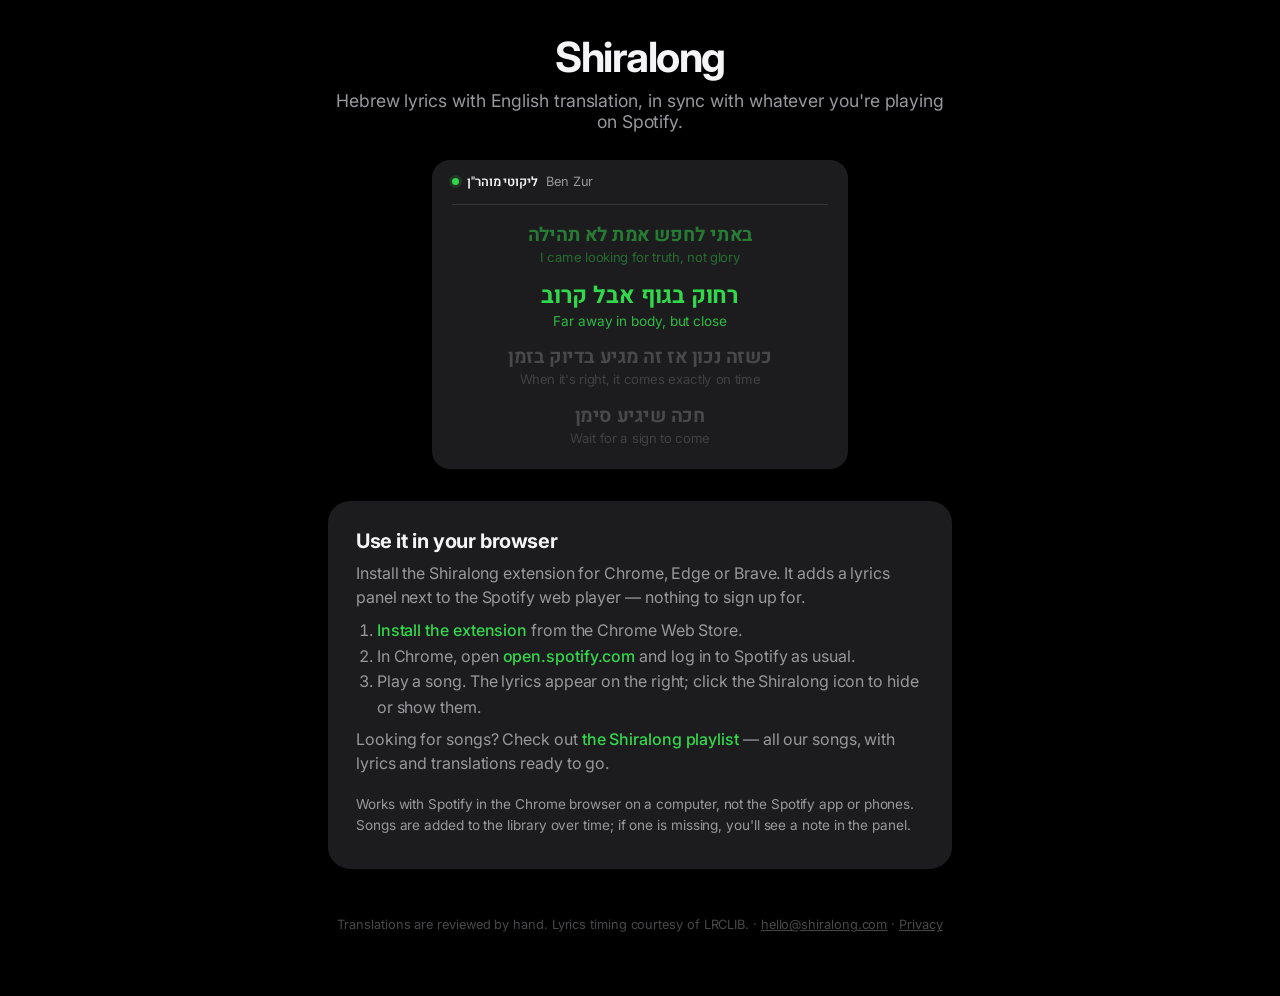
==== index.html @ b2a1687a "Add files via upload" ====
<!DOCTYPE html>
<html lang="en">
<head>
<meta charset="utf-8">
<meta name="viewport" content="width=device-width, initial-scale=1, viewport-fit=cover">
<meta name="theme-color" content="#000000">
<meta name="color-scheme" content="dark">
<title>Shiralong · Hebrew lyrics, live</title>
<link rel="icon" href="extension/icons/48.png">
<link rel="preconnect" href="https://fonts.googleapis.com">
<link rel="preconnect" href="https://fonts.gstatic.com" crossorigin>
<link href="https://fonts.googleapis.com/css2?family=Heebo:wght@500;700&family=Inter:wght@400;500;600;700&display=swap" rel="stylesheet">
<style>
  :root {
    color-scheme: dark;
    --bg: #000; --card: #1c1c1e; --ink: #f5f5f7; --ink-2: #98989d; --dim: #48484a;
    --green: #32d74b; --green-soft: rgba(50,215,75,.14); --line: rgba(255,255,255,.1);
    --font-en: 'Inter', -apple-system, BlinkMacSystemFont, 'SF Pro Text', 'Segoe UI', Helvetica, Arial, sans-serif;
    --font-he: 'Heebo', -apple-system, 'SF Hebrew', 'Segoe UI', Arial, sans-serif;
  }
  * { box-sizing: border-box; }
  html, body { margin: 0; background: var(--bg); color: var(--ink); font-family: var(--font-en); -webkit-font-smoothing: antialiased; letter-spacing: -.005em; }
  main { max-width: 42rem; margin: 0 auto; padding: 2rem 1.5rem 4rem; }
  .hero { text-align: center; margin-bottom: 2rem; }
  .demo {
    margin: 1.75rem auto 0; max-width: 26rem; text-align: center;
    background: var(--card); border-radius: 18px; padding: 0 1.25rem 1.4rem; overflow: hidden;
    box-shadow: 0 1px 2px rgba(0,0,0,.4), 0 12px 32px rgba(0,0,0,.35);
  }
  .demo-head { display: flex; align-items: center; gap: .5rem; padding: .8rem 0; border-bottom: 1px solid var(--line); margin-bottom: 1.1rem; font-size: .8rem; }
  .demo-dot { width: 7px; height: 7px; border-radius: 50%; background: var(--green); box-shadow: 0 0 0 3px var(--green-soft); }
  .demo-title { font-family: var(--font-he); font-weight: 600; color: var(--ink); }
  .demo-artist { color: var(--ink-2); }
  .demo .line { color: var(--dim); margin-bottom: .95rem; transition: color .35s ease, opacity .35s ease, transform .35s ease; transform: scale(.96); }
  .demo .line:last-child { margin-bottom: 0; }
  .demo .he { display: block; direction: rtl; font-family: var(--font-he); font-size: 1.25rem; font-weight: 700; line-height: 1.3; }
  .demo .en { display: block; font-size: .85rem; margin-top: .1rem; opacity: .85; }
  .demo .line.current { color: var(--green); transform: scale(1); }
  .demo .line.current .he { font-size: 1.45rem; }
  .demo .line.done { color: var(--green); opacity: .5; }
  @media (prefers-reduced-motion: reduce) { .demo .line { transition: none; } }
  h1 { font-size: 2.6rem; font-weight: 700; letter-spacing: -.035em; margin: 0 0 .5rem; }
  .sub { color: var(--ink-2); font-size: 1.1rem; margin: 0; }
  .card { background: var(--card); border-radius: 22px; padding: 1.75rem; margin-bottom: 1.25rem; }
  .card h2 { font-size: 1.25rem; font-weight: 700; letter-spacing: -.02em; margin: 0 0 .5rem; }
  .card p { color: var(--ink-2); margin: .4rem 0; line-height: 1.5; }
  .card ol { color: var(--ink-2); padding-left: 1.3rem; line-height: 1.6; margin: .6rem 0 0; }
  .card ol b { color: var(--ink); font-weight: 500; }
  .card ol a, .card a.pl { color: var(--green); text-decoration: none; font-weight: 500; }
  .card ol a b { color: var(--green); }
  .primary { display: inline-block; background: var(--green); color: #fff; border-radius: 999px; padding: .75rem 1.5rem; font-weight: 600; text-decoration: none; margin-top: 1rem; }
  .primary:hover { filter: brightness(1.06); }
  .ghost { display: inline-block; background: var(--green-soft); color: var(--green); border-radius: 999px; padding: .6rem 1.2rem; font-weight: 500; text-decoration: none; margin-top: 1rem; margin-right: .5rem; }
  .small { font-size: .85rem; color: var(--ink-2); }
  code { font-family: ui-monospace, 'SF Mono', Menlo, monospace; font-size: .85em; background: var(--green-soft); padding: .1rem .4rem; border-radius: 6px; }
  footer { text-align: center; color: var(--dim); font-size: .8rem; margin-top: 3rem; }
</style>
</head>
<body>
<main>
  <section class="hero">
    <h1>Shiralong</h1>
    <p class="sub">Hebrew lyrics with English translation, in sync with whatever you're playing on Spotify.</p>
    <div class="demo" aria-hidden="true">
      <div class="demo-head"><span class="demo-dot"></span><span class="demo-title">ליקוטי מוהר"ן</span><span class="demo-artist">Ben Zur</span></div>
      <div class="demo-lines">
        <div class="line"><span class="he">באתי לחפש אמת לא תהילה</span><span class="en">I came looking for truth, not glory</span></div>
        <div class="line"><span class="he">רחוק בגוף אבל קרוב</span><span class="en">Far away in body, but close</span></div>
        <div class="line"><span class="he">כשזה נכון אז זה מגיע בדיוק בזמן</span><span class="en">When it's right, it comes exactly on time</span></div>
        <div class="line"><span class="he">חכה שיגיע סימן</span><span class="en">Wait for a sign to come</span></div>
      </div>
    </div>
  </section>

  <section class="card">
    <h2>Use it in your browser</h2>
    <p>Install the Shiralong extension for Chrome, Edge or Brave. It adds a lyrics panel next to the Spotify web player — nothing to sign up for.</p>
    <ol>
      <li><a href="https://chromewebstore.google.com/detail/jemjkeklebhobefimbopdaggafegfcba" target="_blank" rel="noopener"><b>Install the extension</b></a> from the Chrome Web Store.</li>
      <li>In Chrome, open <a href="https://open.spotify.com/" target="_blank" rel="noopener"><b>open.spotify.com</b></a> and log in to Spotify as usual.</li>
      <li>Play a song. The lyrics appear on the right; click the Shiralong icon to hide or show them.</li>
    </ol>
    <p>Looking for songs? Check out <a class="pl" href="https://open.spotify.com/playlist/4oHuPHOU4VTmZAhV1zTiBg" target="_blank" rel="noopener">the Shiralong playlist</a> — all our songs, with lyrics and translations ready to go.</p>
    <p class="small" style="margin-top:1.2rem">Works with Spotify in the Chrome browser on a computer, not the Spotify app or phones. Songs are added to the library over time; if one is missing, you'll see a note in the panel.</p>
  </section>


  <footer>Translations are reviewed by hand. Lyrics timing courtesy of LRCLIB. · <a href="mailto:hello@shiralong.com" style="color:inherit">hello@shiralong.com</a> · <a href="privacy.html" style="color:inherit">Privacy</a></footer>
</main>
<script>
  (() => {
    const lines = [...document.querySelectorAll('.demo .line')];
    let i = 1;
    const paint = () => lines.forEach((l, k) => { l.className = 'line' + (k < i ? ' done' : k === i ? ' current' : ''); });
    paint();
    if (window.matchMedia('(prefers-reduced-motion: reduce)').matches) return;
    setInterval(() => { i = (i + 1) % (lines.length + 1); if (i === 0) { lines.forEach(l => l.className = 'line'); i = 0; return; } paint(); }, 2400);
  })();
</script>
</body>
</html>
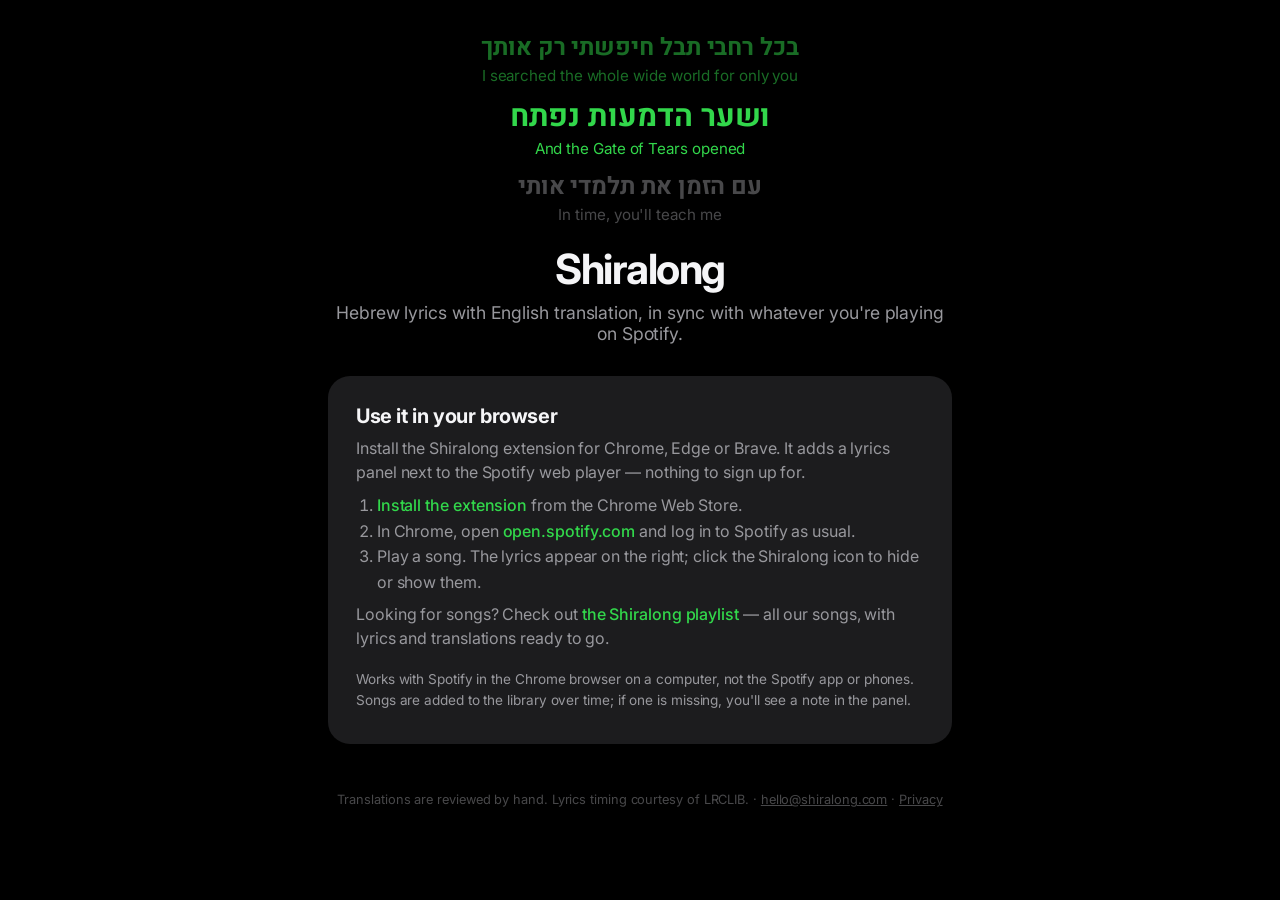
==== commit ed748b4c: "Rename index2.html to index.html" ====
--- a/index.html
+++ b/index.html
@@ -22,23 +22,13 @@
   html, body { margin: 0; background: var(--bg); color: var(--ink); font-family: var(--font-en); -webkit-font-smoothing: antialiased; letter-spacing: -.005em; }
   main { max-width: 42rem; margin: 0 auto; padding: 2rem 1.5rem 4rem; }
   .hero { text-align: center; margin-bottom: 2rem; }
-  .demo {
-    margin: 1.75rem auto 0; max-width: 26rem; text-align: center;
-    background: var(--card); border-radius: 18px; padding: 0 1.25rem 1.4rem; overflow: hidden;
-    box-shadow: 0 1px 2px rgba(0,0,0,.4), 0 12px 32px rgba(0,0,0,.35);
-  }
-  .demo-head { display: flex; align-items: center; gap: .5rem; padding: .8rem 0; border-bottom: 1px solid var(--line); margin-bottom: 1.1rem; font-size: .8rem; }
-  .demo-dot { width: 7px; height: 7px; border-radius: 50%; background: var(--green); box-shadow: 0 0 0 3px var(--green-soft); }
-  .demo-title { font-family: var(--font-he); font-weight: 600; color: var(--ink); }
-  .demo-artist { color: var(--ink-2); }
-  .demo .line { color: var(--dim); margin-bottom: .95rem; transition: color .35s ease, opacity .35s ease, transform .35s ease; transform: scale(.96); }
-  .demo .line:last-child { margin-bottom: 0; }
-  .demo .he { display: block; direction: rtl; font-family: var(--font-he); font-size: 1.25rem; font-weight: 700; line-height: 1.3; }
-  .demo .en { display: block; font-size: .85rem; margin-top: .1rem; opacity: .85; }
-  .demo .line.current { color: var(--green); transform: scale(1); }
-  .demo .line.current .he { font-size: 1.45rem; }
-  .demo .line.done { color: var(--green); opacity: .5; }
-  @media (prefers-reduced-motion: reduce) { .demo .line { transition: none; } }
+  .hero .demo { margin: 0 auto 1.25rem; max-width: 24rem; text-align: center; }
+  .hero .line { color: var(--dim); margin-bottom: .8rem; }
+  .hero .line.current { color: var(--green); }
+  .hero .line.done { color: var(--green); opacity: .5; }
+  .hero .he { display: block; direction: rtl; font-family: var(--font-he); font-size: 1.5rem; font-weight: 700; line-height: 1.3; }
+  .hero .line.current .he { font-size: 1.9rem; }
+  .hero .en { display: block; font-size: .95rem; margin-top: .15rem; }
   h1 { font-size: 2.6rem; font-weight: 700; letter-spacing: -.035em; margin: 0 0 .5rem; }
   .sub { color: var(--ink-2); font-size: 1.1rem; margin: 0; }
   .card { background: var(--card); border-radius: 22px; padding: 1.75rem; margin-bottom: 1.25rem; }
@@ -59,17 +49,13 @@
 <body>
 <main>
   <section class="hero">
+    <div class="demo" aria-hidden="true">
+      <div class="line done"><span class="he">בכל רחבי תבל חיפשתי רק אותך</span><span class="en">I searched the whole wide world for only you</span></div>
+      <div class="line current"><span class="he">ושער הדמעות נפתח</span><span class="en">And the Gate of Tears opened</span></div>
+      <div class="line"><span class="he">עם הזמן את תלמדי אותי</span><span class="en">In time, you'll teach me</span></div>
+    </div>
     <h1>Shiralong</h1>
     <p class="sub">Hebrew lyrics with English translation, in sync with whatever you're playing on Spotify.</p>
-    <div class="demo" aria-hidden="true">
-      <div class="demo-head"><span class="demo-dot"></span><span class="demo-title">ליקוטי מוהר"ן</span><span class="demo-artist">Ben Zur</span></div>
-      <div class="demo-lines">
-        <div class="line"><span class="he">באתי לחפש אמת לא תהילה</span><span class="en">I came looking for truth, not glory</span></div>
-        <div class="line"><span class="he">רחוק בגוף אבל קרוב</span><span class="en">Far away in body, but close</span></div>
-        <div class="line"><span class="he">כשזה נכון אז זה מגיע בדיוק בזמן</span><span class="en">When it's right, it comes exactly on time</span></div>
-        <div class="line"><span class="he">חכה שיגיע סימן</span><span class="en">Wait for a sign to come</span></div>
-      </div>
-    </div>
   </section>
 
   <section class="card">
@@ -87,15 +73,5 @@
 
   <footer>Translations are reviewed by hand. Lyrics timing courtesy of LRCLIB. · <a href="mailto:hello@shiralong.com" style="color:inherit">hello@shiralong.com</a> · <a href="privacy.html" style="color:inherit">Privacy</a></footer>
 </main>
-<script>
-  (() => {
-    const lines = [...document.querySelectorAll('.demo .line')];
-    let i = 1;
-    const paint = () => lines.forEach((l, k) => { l.className = 'line' + (k < i ? ' done' : k === i ? ' current' : ''); });
-    paint();
-    if (window.matchMedia('(prefers-reduced-motion: reduce)').matches) return;
-    setInterval(() => { i = (i + 1) % (lines.length + 1); if (i === 0) { lines.forEach(l => l.className = 'line'); i = 0; return; } paint(); }, 2400);
-  })();
-</script>
 </body>
 </html>
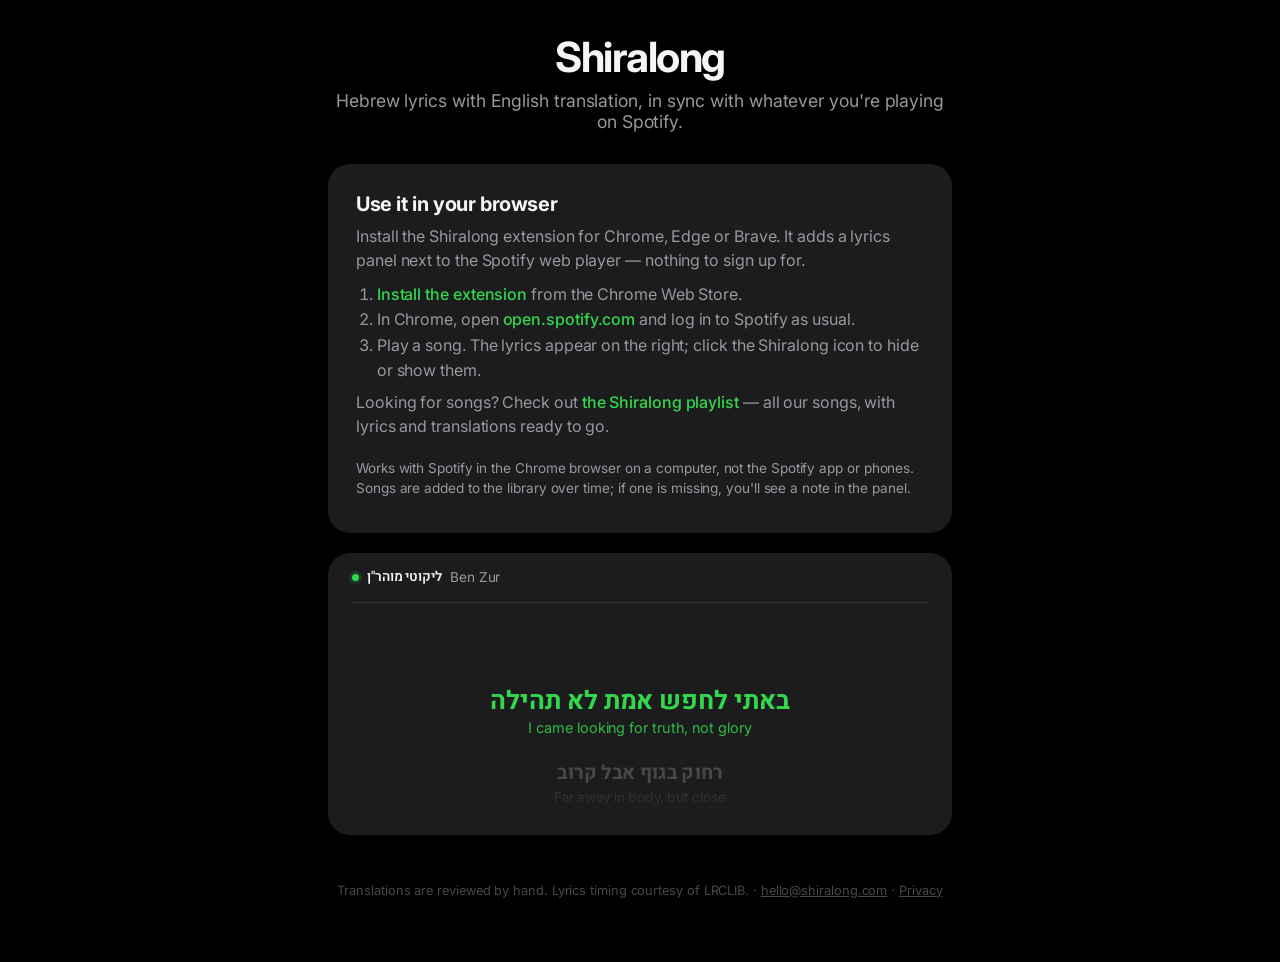
==== commit b9664703: "Add files via upload" ====
--- a/index.html
+++ b/index.html
@@ -22,13 +22,26 @@
   html, body { margin: 0; background: var(--bg); color: var(--ink); font-family: var(--font-en); -webkit-font-smoothing: antialiased; letter-spacing: -.005em; }
   main { max-width: 42rem; margin: 0 auto; padding: 2rem 1.5rem 4rem; }
   .hero { text-align: center; margin-bottom: 2rem; }
-  .hero .demo { margin: 0 auto 1.25rem; max-width: 24rem; text-align: center; }
-  .hero .line { color: var(--dim); margin-bottom: .8rem; }
-  .hero .line.current { color: var(--green); }
-  .hero .line.done { color: var(--green); opacity: .5; }
-  .hero .he { display: block; direction: rtl; font-family: var(--font-he); font-size: 1.5rem; font-weight: 700; line-height: 1.3; }
-  .hero .line.current .he { font-size: 1.9rem; }
-  .hero .en { display: block; font-size: .95rem; margin-top: .15rem; }
+  .demo {
+    margin: 0 auto 1.25rem; max-width: 42rem; text-align: center;
+    background: var(--card); border-radius: 22px; padding: 0 1.5rem 1rem; overflow: hidden;
+  }
+  .demo-head { display: flex; align-items: center; gap: .5rem; padding: .9rem 0; border-bottom: 1px solid var(--line); font-size: .85rem; }
+  .demo-dot { width: 7px; height: 7px; border-radius: 50%; background: var(--green); box-shadow: 0 0 0 3px var(--green-soft); }
+  .demo-title { font-family: var(--font-he); font-weight: 600; color: var(--ink); }
+  .demo-artist { color: var(--ink-2); }
+  .demo-window { position: relative; height: 13.5rem; overflow: hidden; }
+  .demo-window::before, .demo-window::after { content: ''; position: absolute; left: 0; right: 0; height: 2.2rem; z-index: 1; pointer-events: none; }
+  .demo-window::before { top: 0; background: linear-gradient(var(--card), transparent); }
+  .demo-window::after { bottom: 0; background: linear-gradient(transparent, var(--card)); }
+  .demo-track { transition: transform .6s cubic-bezier(.4,0,.2,1); }
+  @media (prefers-reduced-motion: reduce) { .demo-track, .demo .line { transition: none !important; } }
+  .demo .line { height: 4.5rem; display: flex; flex-direction: column; justify-content: center; color: var(--dim); transition: color .35s ease, opacity .35s ease, transform .35s ease; transform: scale(.94); }
+  .demo .he { display: block; direction: rtl; font-family: var(--font-he); font-size: 1.3rem; font-weight: 700; line-height: 1.25; }
+  .demo .en { display: block; font-size: .9rem; margin-top: .15rem; opacity: .85; }
+  .demo .line.current { color: var(--green); transform: scale(1); }
+  .demo .line.current .he { font-size: 1.6rem; }
+  .demo .line.done { color: var(--green); opacity: .5; }
   h1 { font-size: 2.6rem; font-weight: 700; letter-spacing: -.035em; margin: 0 0 .5rem; }
   .sub { color: var(--ink-2); font-size: 1.1rem; margin: 0; }
   .card { background: var(--card); border-radius: 22px; padding: 1.75rem; margin-bottom: 1.25rem; }
@@ -49,11 +62,6 @@
 <body>
 <main>
   <section class="hero">
-    <div class="demo" aria-hidden="true">
-      <div class="line done"><span class="he">בכל רחבי תבל חיפשתי רק אותך</span><span class="en">I searched the whole wide world for only you</span></div>
-      <div class="line current"><span class="he">ושער הדמעות נפתח</span><span class="en">And the Gate of Tears opened</span></div>
-      <div class="line"><span class="he">עם הזמן את תלמדי אותי</span><span class="en">In time, you'll teach me</span></div>
-    </div>
     <h1>Shiralong</h1>
     <p class="sub">Hebrew lyrics with English translation, in sync with whatever you're playing on Spotify.</p>
   </section>
@@ -71,7 +79,47 @@
   </section>
 
 
+  <section class="demo" aria-hidden="true">
+    <div class="demo-head"><span class="demo-dot"></span><span class="demo-title">ליקוטי מוהר"ן</span><span class="demo-artist">Ben Zur</span></div>
+    <div class="demo-window"><div class="demo-track" id="demoTrack"></div></div>
+  </section>
+
   <footer>Translations are reviewed by hand. Lyrics timing courtesy of LRCLIB. · <a href="mailto:hello@shiralong.com" style="color:inherit">hello@shiralong.com</a> · <a href="privacy.html" style="color:inherit">Privacy</a></footer>
 </main>
+<script>
+  (() => {
+    const lyrics = [
+      ['באתי לחפש אמת לא תהילה', 'I came looking for truth, not glory'],
+      ['רחוק בגוף אבל קרוב', 'Far away in body, but close'],
+      ['כשזה נכון אז זה מגיע בדיוק בזמן', "When it's right, it comes exactly on time"],
+      ['חכה שיגיע סימן', 'Wait for a sign to come'],
+      ['חיבוק של נשמות אחר כך כל השאר', 'An embrace of souls, and then everything else'],
+      ['איתך העצב מאושר', 'With you, even sadness is happy'],
+      ['עם הזמן את תלמדי אותי', "With time, you'll teach me"],
+      ['אני כמוך ומכאן תשארי איתי', "I'm like you, and from now on, stay with me"],
+    ];
+    const track = document.getElementById('demoTrack');
+    track.innerHTML = lyrics.map(([he, en]) => `<div class="line"><span class="he">${he}</span><span class="en">${en}</span></div>`).join('');
+    const lines = [...track.children];
+    const rem = parseFloat(getComputedStyle(document.documentElement).fontSize);
+    let i = 0;
+    const paint = () => {
+      lines.forEach((l, k) => { l.className = 'line' + (k < i ? ' done' : k === i ? ' current' : ''); });
+      track.style.transform = `translateY(${(1 - i) * 4.5 * rem}px)`;   // keep the current line in the middle slot
+    };
+    paint();
+    if (window.matchMedia('(prefers-reduced-motion: reduce)').matches) return;
+    setInterval(() => {
+      i++;
+      if (i >= lines.length) {                       // song over: fade out, start again
+        track.style.opacity = 0;
+        setTimeout(() => { i = 0; paint(); track.style.opacity = 1; }, 600);
+        return;
+      }
+      paint();
+    }, 2600);
+    track.style.transition += ', opacity .6s';
+  })();
+</script>
 </body>
 </html>
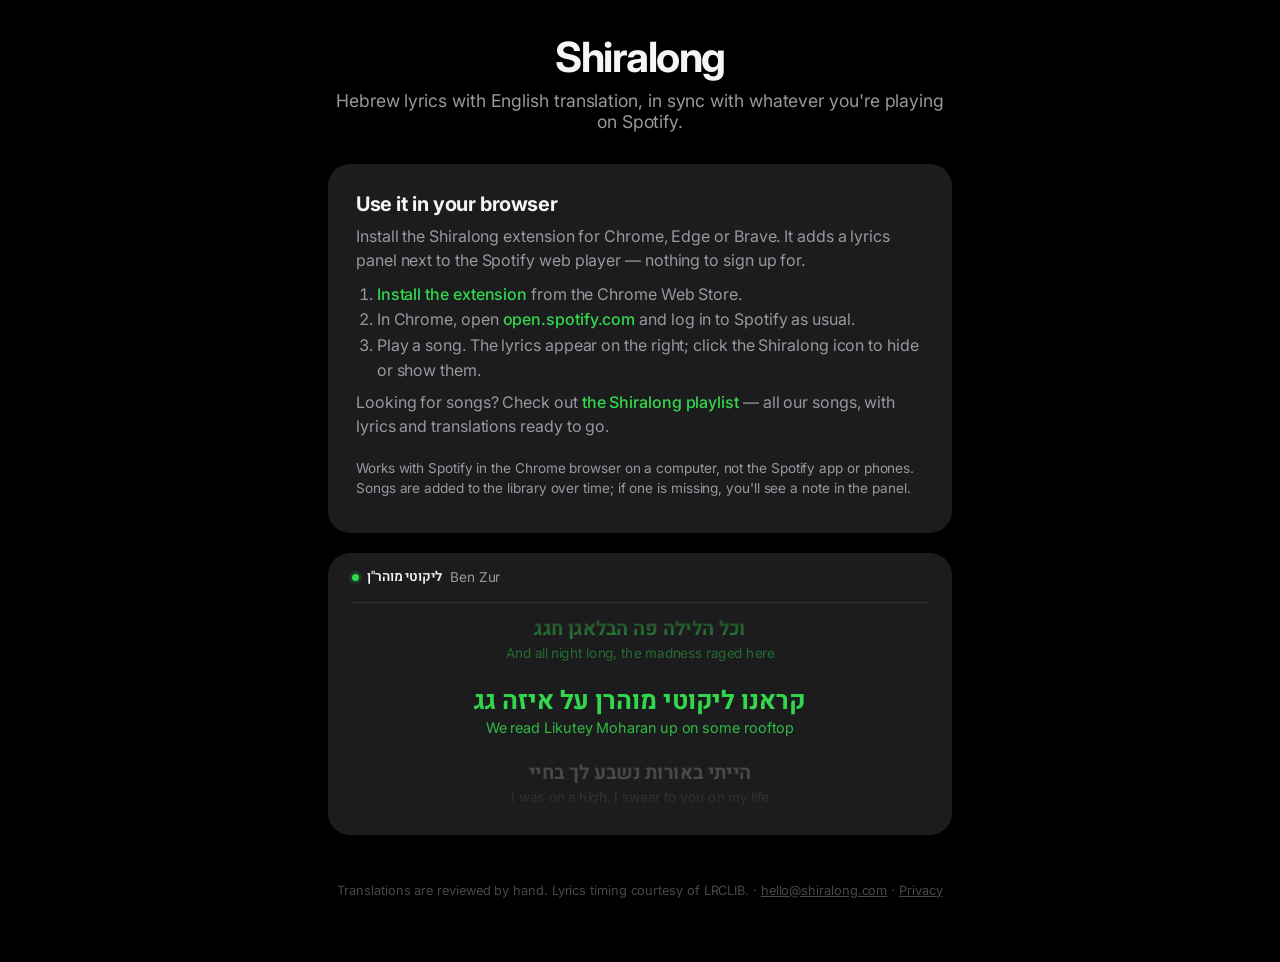
==== commit 2840b699: "Add files via upload" ====
--- a/index.html
+++ b/index.html
@@ -88,37 +88,39 @@
 </main>
 <script>
   (() => {
-    const lyrics = [
-      ['באתי לחפש אמת לא תהילה', 'I came looking for truth, not glory'],
-      ['רחוק בגוף אבל קרוב', 'Far away in body, but close'],
-      ['כשזה נכון אז זה מגיע בדיוק בזמן', "When it's right, it comes exactly on time"],
-      ['חכה שיגיע סימן', 'Wait for a sign to come'],
-      ['חיבוק של נשמות אחר כך כל השאר', 'An embrace of souls, and then everything else'],
-      ['איתך העצב מאושר', 'With you, even sadness is happy'],
-      ['עם הזמן את תלמדי אותי', "With time, you'll teach me"],
-      ['אני כמוך ומכאן תשארי איתי', "I'm like you, and from now on, stay with me"],
-    ];
+    const lyrics = [[3.963, "וכל הלילה פה הבלאגן חגג", "And all night long, the madness raged here"], [14.476, "קראנו ליקוטי מוהרן על איזה גג", "We read Likutey Moharan up on some rooftop"], [16.88, "הייתי באורות נשבע לך בחיי", "I was on a high, I swear to you on my life"], [19.382, "את לא יודעת שמצאת חן בעייני", "You don't know you've found favor in my eyes"], [21.801, "לאט גרמת לי להבין שיש הבדל גדול", "Slowly, you made me see there's a world of difference"], [24.338, "בין אהבה לתאווה זה מסוכן ליפול", "Between love and lust—it’s dangerous to fall"], [26.917, "ויש דברים שאני כל כך מפחד לשאול", "And there are things I'm so afraid to ask"], [29.487, "אולי עדיף לא לדעת הכל", "Maybe it's better not to know everything"], [31.594, "בכל רחבי תבל חיפשתי רק אותך", "I searched the whole wide world for only you"], [36.941, "ושער הדמעות נפתח", "And the gate of tears opened"], [39.495, "עם הזמן את תלמדי אותי", "With time, you'll teach me"], [43.421, "אני כמוך ומכאן תשארי איתי", "I'm like you, and from now on, stay with me"], [48.243, "הנצח גדול", "Eternity is vast"], [50.314, "אם לא את אז מי תבין אותי", "If not you, then who will understand me"], [54.301, "את כל השריטות", "All my scars"], [56.433, "מאמי שימי יד נזרוק את הפחד מכל המדרגות", "Baby, take my hand—we'll throw fear down every flight of stairs"], [65.969, "אם נספר את הסיפור מהתחלה", "If we tell the story from the beginning"], [68.302, "באתי לחפש אמת לא תהילה", "I came looking for truth, not fame"], [70.638, "רחוק בגוף אבל קרוב בלב", "Far away in body, but close at heart"], [73.353, "היצרים רוצים להתקרב", "Our desires want to draw closer"], [75.603, "ואיך גרמת לי להבין", "And how you made me understand"], [77.133, "זה לא שחור לבן", "It isn't black and white"], [78.313, "אם תחפש רחוק תראה שיש שם אור קטן", "If you look far away, you'll see a little light there"], [80.768, "כשזה נכון אז זה מגיע בדיוק בזמן", "When it's right, it comes at exactly the right time"], [83.204, "חכה שיגיע סימן", "Wait for a sign to come"], [85.494, "חיבוק של נשמות אחר כך כל השאר", "An embrace of souls, and then everything else"], [90.513, "איתך העצב מאושר", "With you, even sadness is happy"], [93.458, "עם הזמן את תלמדי אותי", "With time, you'll teach me"], [97.289, "אני כמוך ומכאן תשארי איתי", "I'm like you, and from now on, stay with me"], [102.053, "הנצח גדול", "Eternity is vast"], [103.969, "אם לא את אז מי תבין אותי", "If not you, then who will understand me"], [108.431, "את כל השריטות", "All my scars"], [110.504, "מאמי שימי יד נזרוק את הפחד מכל המדרגות", "Baby, take my hand—we'll throw fear down every flight of stairs"], [115.485, "אם לא את אז מי תבין אותי", "If not you, then who will understand me"], [136.499, "את כל השריטות", "All my scars"], [138.487, "מאמי שימי יד נזרוק את הפחד מכל המדרגות", "Baby, take my hand—we'll throw fear down every flight of stairs"], [145.519, "עם הזמן את תלמדי אותי", "With time, you'll teach me"], [149.494, "אני כמוך ומכאן תשארי איתי", "I'm like you, and from now on, stay with me"], [154.188, "הנצח גדול", "Eternity is vast"], [156.175, "אם לא את אז מי תבין אותי", "If not you, then who will understand me"], [160.276, "את כל השריטות", "All my scars"], [162.812, "מאמי שימי יד נזרוק את הפחד מכל המדרגות", "Baby, take my hand—we'll throw fear down every flight of stairs"]];
+    const N = lyrics.length;
+    // Circular strip: [last] + all lines + [first, second], so three lines are always visible and the loop is seamless.
+    const strip = [lyrics[N - 1], ...lyrics, lyrics[0], lyrics[1]];
     const track = document.getElementById('demoTrack');
-    track.innerHTML = lyrics.map(([he, en]) => `<div class="line"><span class="he">${he}</span><span class="en">${en}</span></div>`).join('');
-    const lines = [...track.children];
-    const rem = parseFloat(getComputedStyle(document.documentElement).fontSize);
-    let i = 0;
-    const paint = () => {
-      lines.forEach((l, k) => { l.className = 'line' + (k < i ? ' done' : k === i ? ' current' : ''); });
-      track.style.transform = `translateY(${(1 - i) * 4.5 * rem}px)`;   // keep the current line in the middle slot
+    track.innerHTML = strip.map(([, he, en]) => `<div class="line"><span class="he">${he}</span><span class="en">${en}</span></div>`).join('');
+    const els = [...track.children];
+    const rem = () => parseFloat(getComputedStyle(document.documentElement).fontSize);
+    let pos = 2;                                   // strip position of the current line (2 = the song's second line)
+    const paint = (animate = true) => {
+      track.style.transition = animate ? '' : 'none';
+      els.forEach((l, k) => { l.className = 'line' + (k < pos ? ' done' : k === pos ? ' current' : ''); });
+      track.style.transform = `translateY(${(1 - pos) * 4.5 * rem()}px)`;
+      if (!animate) void track.offsetHeight;        // flush so the next change animates again
     };
-    paint();
+    paint(false);
     if (window.matchMedia('(prefers-reduced-motion: reduce)').matches) return;
-    setInterval(() => {
-      i++;
-      if (i >= lines.length) {                       // song over: fade out, start again
-        track.style.opacity = 0;
-        setTimeout(() => { i = 0; paint(); track.style.opacity = 1; }, 600);
-        return;
-      }
-      paint();
-    }, 2600);
-    track.style.transition += ', opacity .6s';
+    const gapAfter = (k) => {                       // real timing from the library, with long instrumental gaps shortened
+      const cur = lyrics[k][0], next = k + 1 < N ? lyrics[k + 1][0] : cur + 3;
+      return Math.min(5, Math.max(1.2, next - cur)) * 1000;
+    };
+    const step = () => {
+      const k = pos - 1;                             // index into lyrics
+      setTimeout(() => {
+        pos++;
+        paint();
+        if (pos === N + 1) {                         // showing the copied first line: snap back to the real one
+          setTimeout(() => { pos = 1; paint(false); }, 650);
+        }
+        step();
+      }, gapAfter(k));
+    };
+    step();
   })();
 </script>
 </body>
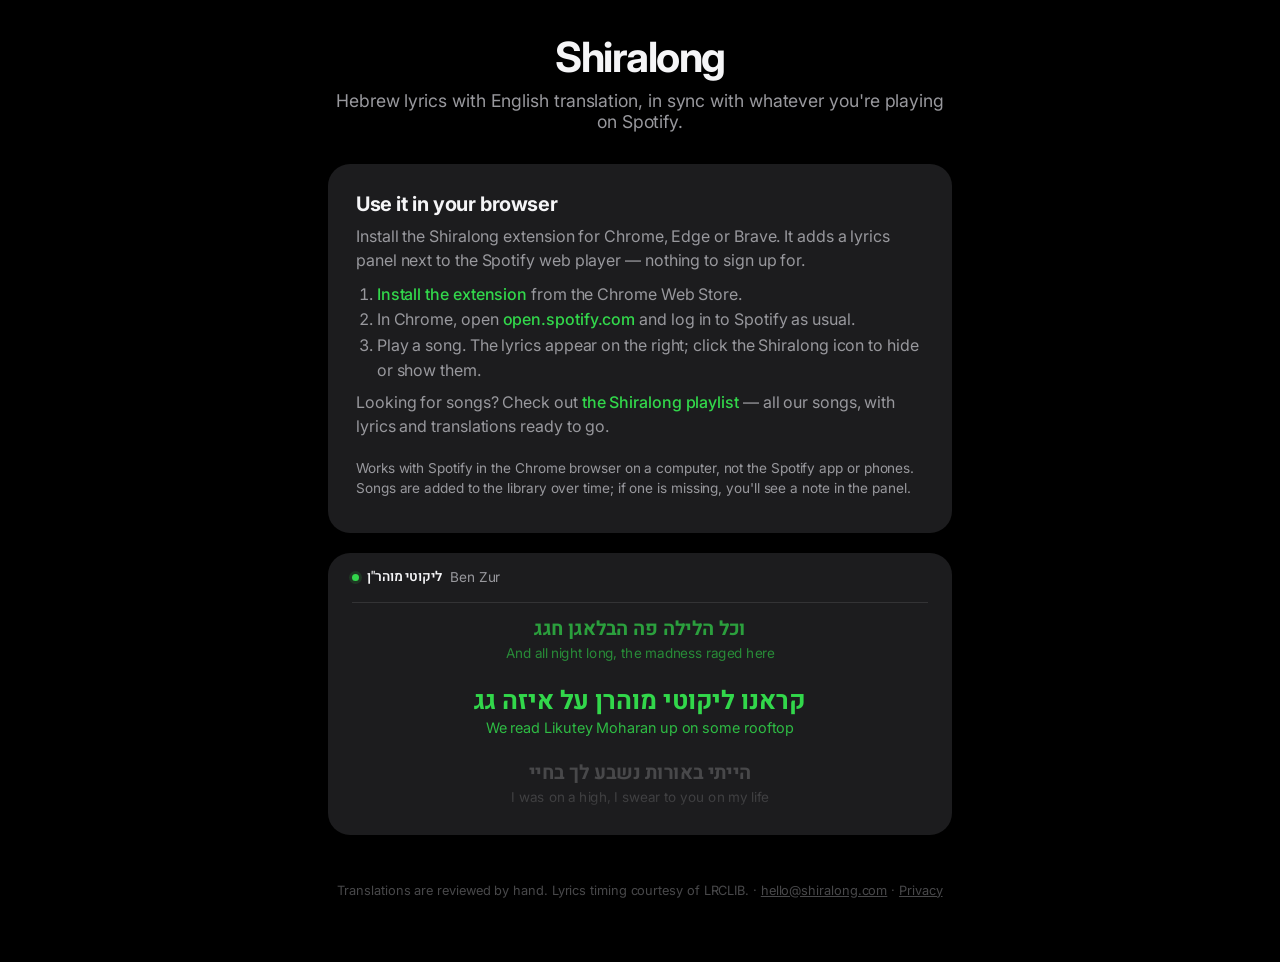
==== commit 616165c0: "Add files via upload" ====
--- a/index.html
+++ b/index.html
@@ -31,7 +31,7 @@
   .demo-title { font-family: var(--font-he); font-weight: 600; color: var(--ink); }
   .demo-artist { color: var(--ink-2); }
   .demo-window { position: relative; height: 13.5rem; overflow: hidden; }
-  .demo-window::before, .demo-window::after { content: ''; position: absolute; left: 0; right: 0; height: 2.2rem; z-index: 1; pointer-events: none; }
+  .demo-window::before, .demo-window::after { content: ''; position: absolute; left: 0; right: 0; height: 1.2rem; z-index: 1; pointer-events: none; }
   .demo-window::before { top: 0; background: linear-gradient(var(--card), transparent); }
   .demo-window::after { bottom: 0; background: linear-gradient(transparent, var(--card)); }
   .demo-track { transition: transform .6s cubic-bezier(.4,0,.2,1); }
@@ -41,7 +41,7 @@
   .demo .en { display: block; font-size: .9rem; margin-top: .15rem; opacity: .85; }
   .demo .line.current { color: var(--green); transform: scale(1); }
   .demo .line.current .he { font-size: 1.6rem; }
-  .demo .line.done { color: var(--green); opacity: .5; }
+  .demo .line.done { color: var(--green); opacity: .7; }
   h1 { font-size: 2.6rem; font-weight: 700; letter-spacing: -.035em; margin: 0 0 .5rem; }
   .sub { color: var(--ink-2); font-size: 1.1rem; margin: 0; }
   .card { background: var(--card); border-radius: 22px; padding: 1.75rem; margin-bottom: 1.25rem; }
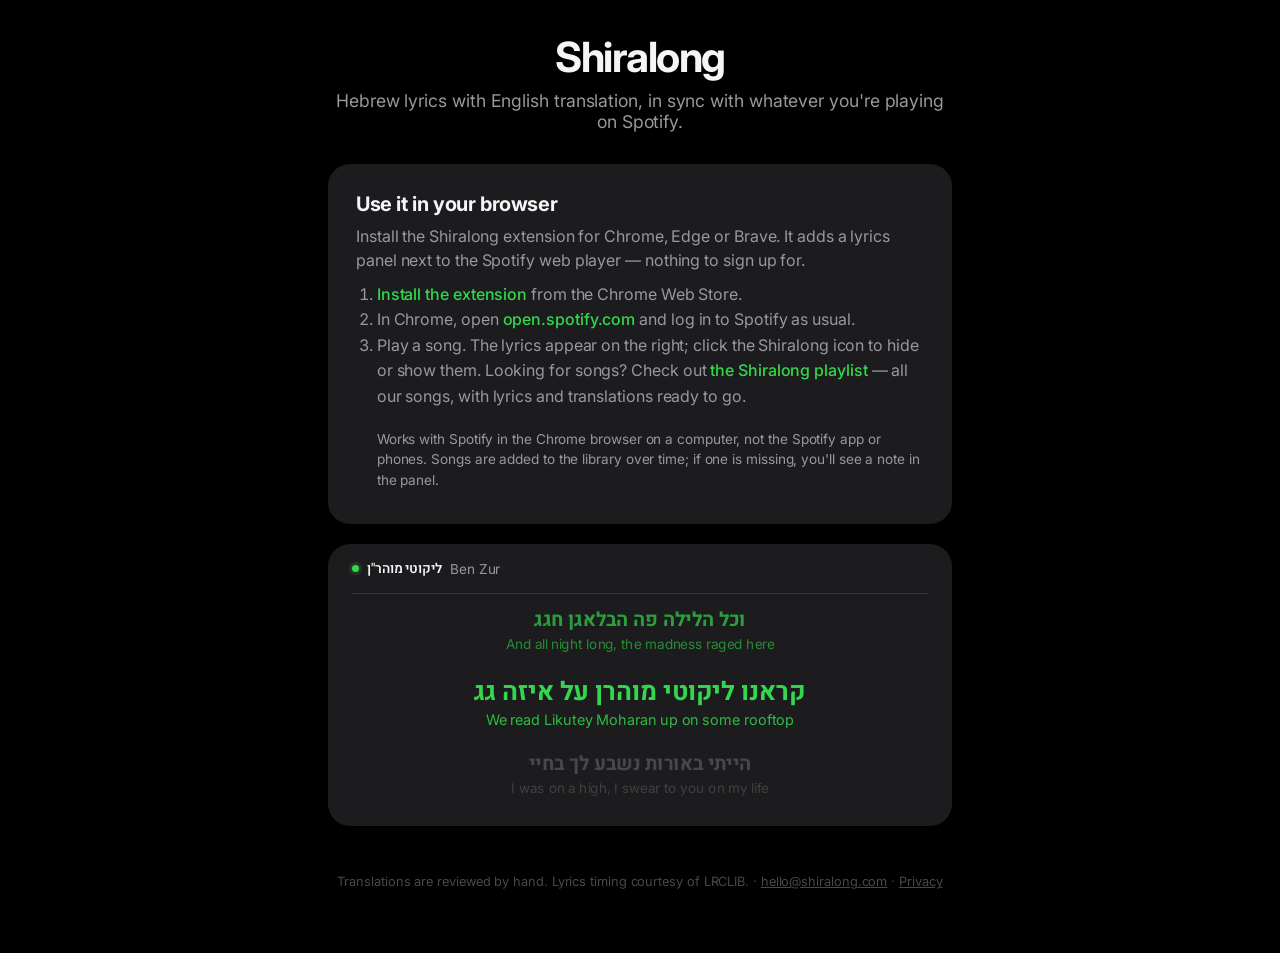
==== commit 0376a875: "Simplify instructions by merging list items Combined two list items into one for clarity." ====
--- a/index.html
+++ b/index.html
@@ -72,9 +72,7 @@
     <ol>
       <li><a href="https://chromewebstore.google.com/detail/jemjkeklebhobefimbopdaggafegfcba" target="_blank" rel="noopener"><b>Install the extension</b></a> from the Chrome Web Store.</li>
       <li>In Chrome, open <a href="https://open.spotify.com/" target="_blank" rel="noopener"><b>open.spotify.com</b></a> and log in to Spotify as usual.</li>
-      <li>Play a song. The lyrics appear on the right; click the Shiralong icon to hide or show them.</li>
-    </ol>
-    <p>Looking for songs? Check out <a class="pl" href="https://open.spotify.com/playlist/4oHuPHOU4VTmZAhV1zTiBg" target="_blank" rel="noopener">the Shiralong playlist</a> — all our songs, with lyrics and translations ready to go.</p>
+      <li>Play a song. The lyrics appear on the right; click the Shiralong icon to hide or show them. Looking for songs? Check out <a class="pl" href="https://open.spotify.com/playlist/64fD77g0fco7byoKIlgc2Z" target="_blank" rel="noopener">the Shiralong playlist</a> — all our songs, with lyrics and translations ready to go.</li>
     <p class="small" style="margin-top:1.2rem">Works with Spotify in the Chrome browser on a computer, not the Spotify app or phones. Songs are added to the library over time; if one is missing, you'll see a note in the panel.</p>
   </section>
 
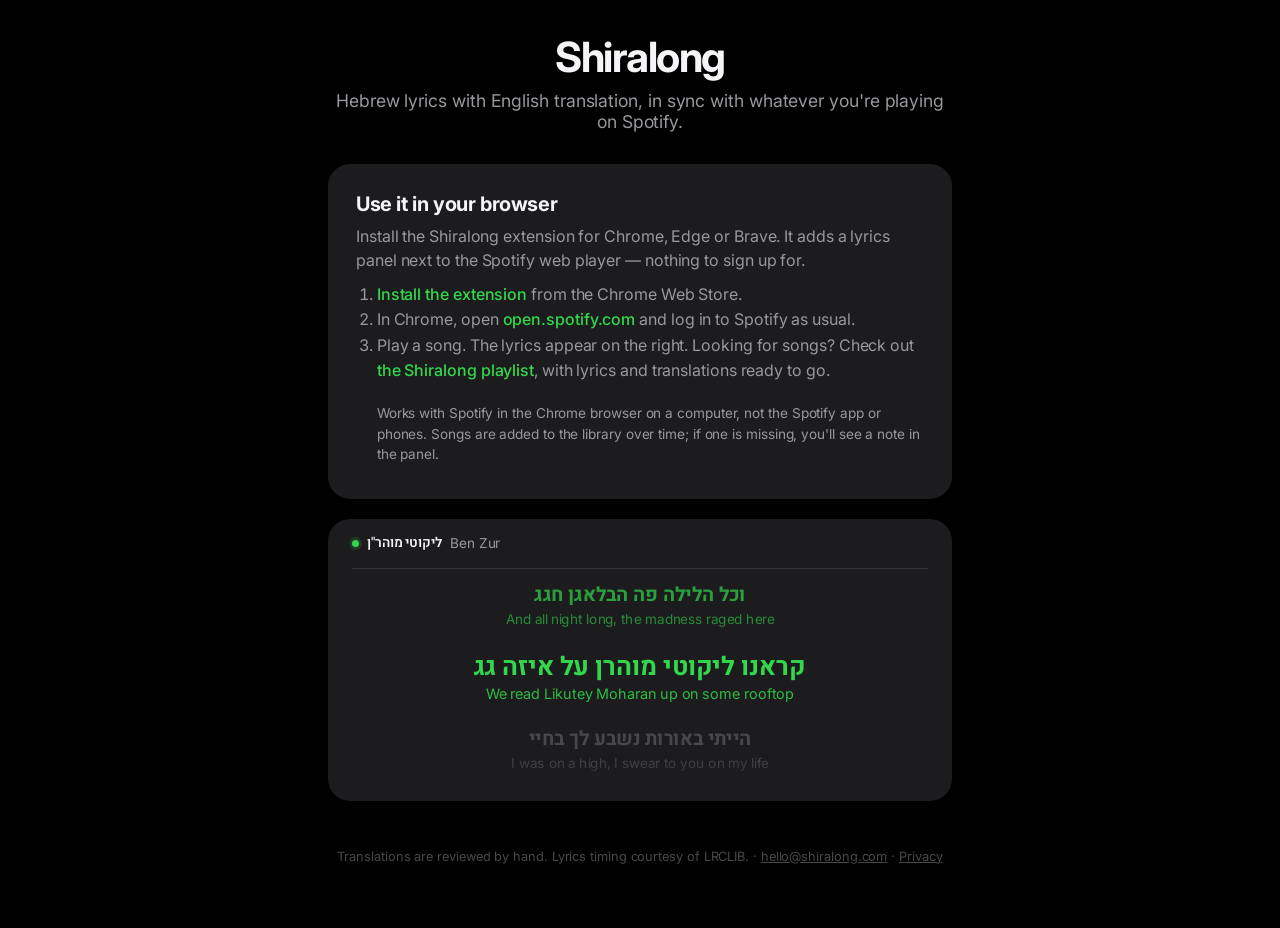
==== commit 45c863a6: "Revise song playback instructions in index.html Updated instructions for playing a song and accessin" ====
--- a/index.html
+++ b/index.html
@@ -72,7 +72,7 @@
     <ol>
       <li><a href="https://chromewebstore.google.com/detail/jemjkeklebhobefimbopdaggafegfcba" target="_blank" rel="noopener"><b>Install the extension</b></a> from the Chrome Web Store.</li>
       <li>In Chrome, open <a href="https://open.spotify.com/" target="_blank" rel="noopener"><b>open.spotify.com</b></a> and log in to Spotify as usual.</li>
-      <li>Play a song. The lyrics appear on the right; click the Shiralong icon to hide or show them. Looking for songs? Check out <a class="pl" href="https://open.spotify.com/playlist/64fD77g0fco7byoKIlgc2Z" target="_blank" rel="noopener">the Shiralong playlist</a> — all our songs, with lyrics and translations ready to go.</li>
+      <li>Play a song. The lyrics appear on the right. Looking for songs? Check out <a class="pl" href="https://open.spotify.com/playlist/64fD77g0fco7byoKIlgc2Z" target="_blank" rel="noopener">the Shiralong playlist</a>, with lyrics and translations ready to go.</li>
     <p class="small" style="margin-top:1.2rem">Works with Spotify in the Chrome browser on a computer, not the Spotify app or phones. Songs are added to the library over time; if one is missing, you'll see a note in the panel.</p>
   </section>
 
